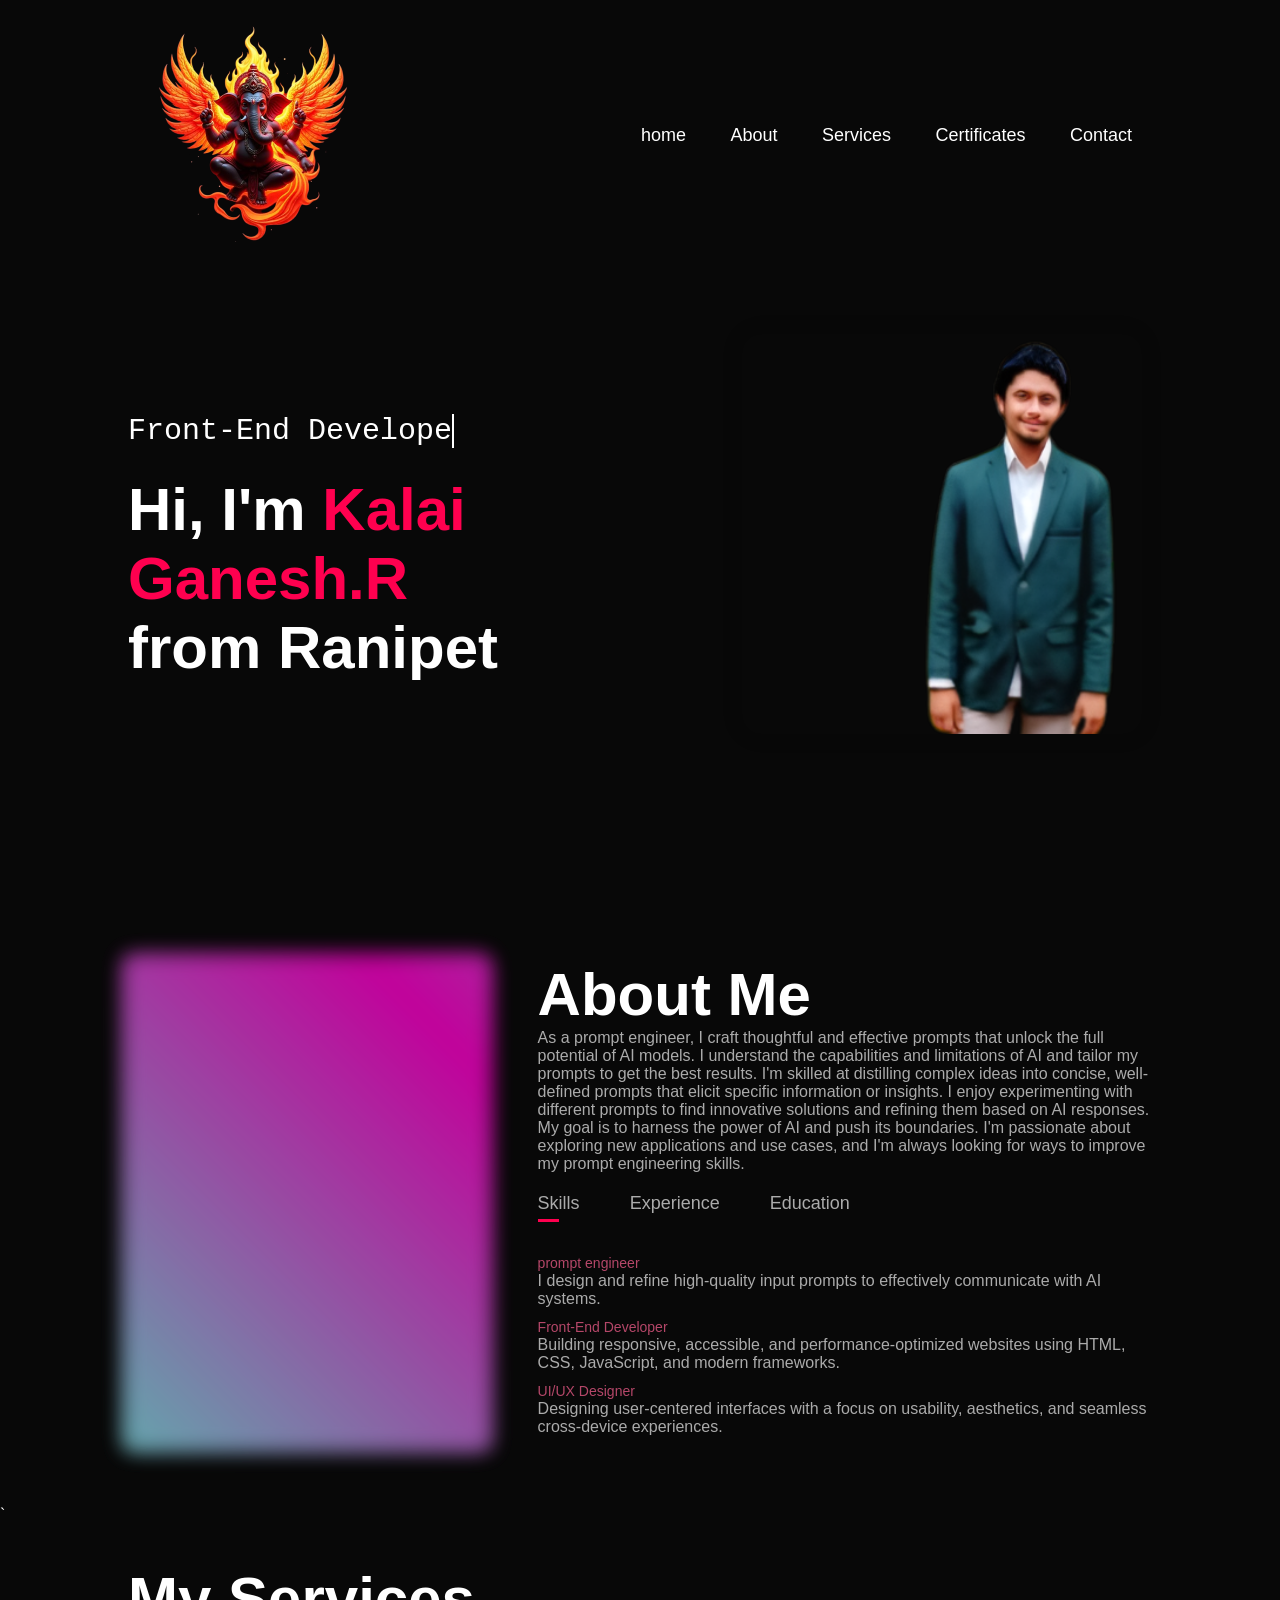
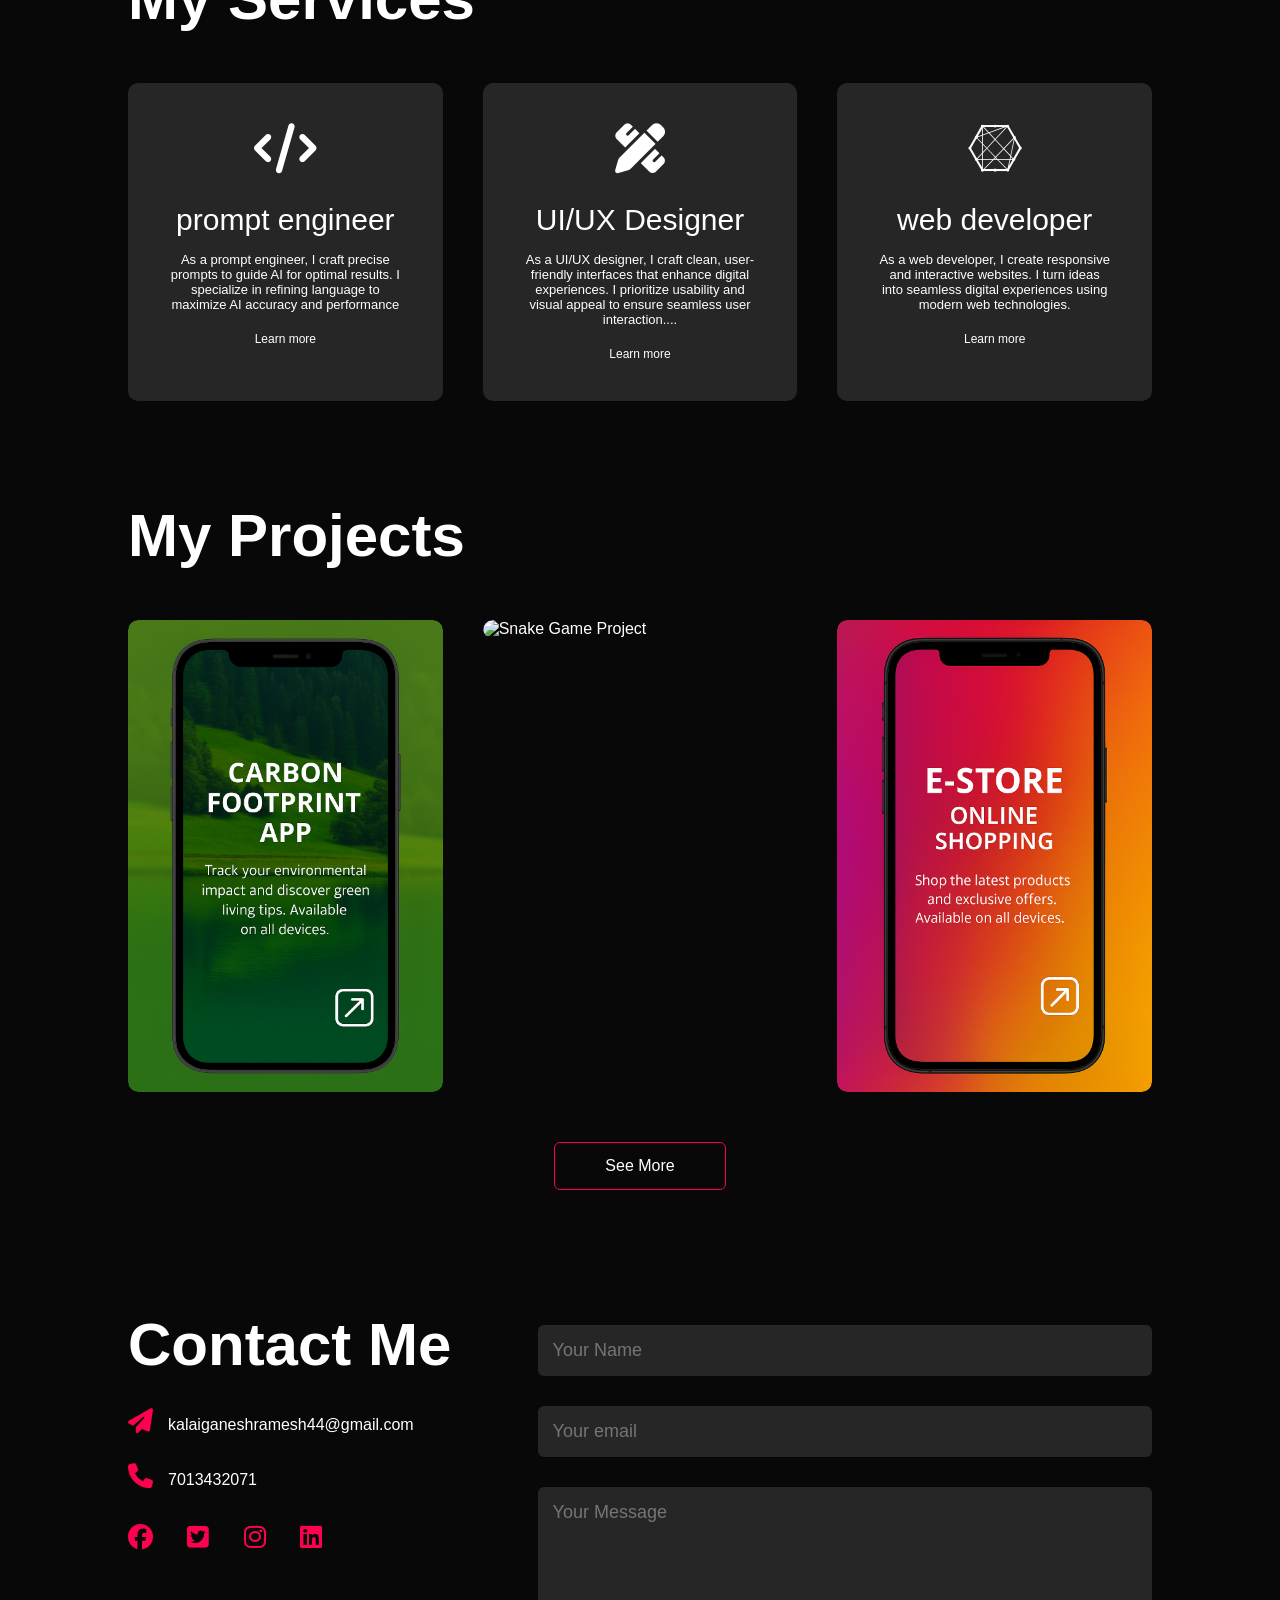
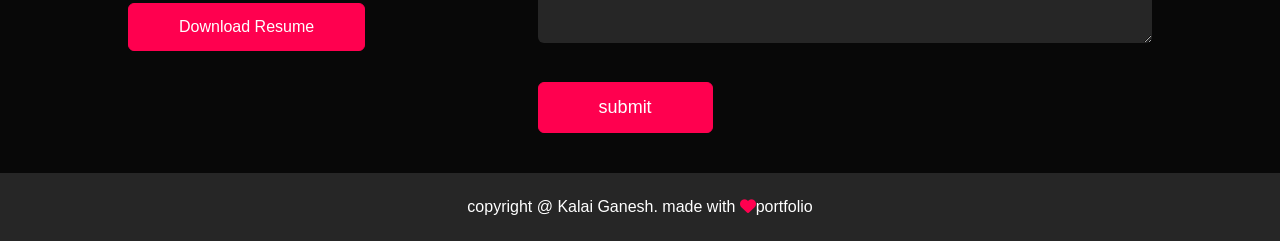
==== index.html @ 4d4c8717 "Add files via upload" ====
<!DOCTYPE html>
<html lang="en">
<head>
    <meta charset="UTF-8">
    <meta http-equiv="X-UA-Compatible" content="IE=edge">
    <meta name="viewport" content="width=device-width, initial-scale=1.0">
    <title>personal portfolio Website</title>
    <link rel="stylesheet" href="https://cdnjs.cloudflare.com/ajax/libs/font-awesome/6.6.0/css/all.min.css" integrity="sha512-Kc323vGBEqzTmouAECnVceyQqyqdsSiqLQISBL29aUW4U/M7pSPA/gEUZQqv1cwx4OnYxTxve5UMg5GT6L4JJg==" crossorigin="anonymous" referrerpolicy="no-referrer" />
    <link rel="stylesheet" href="styl.css">
    <script src="https://kit.fontawesome.com/0f7eb861dc.js" crossorigin="anonymous"></script>
    <script src="form-submit.js"></script>

    
</head>
<body>
 <div id="header">
    <div class="container">
        <nav>
            <img src="Logo.png" alt="logo">
            <ul id="sidemenu">
                <li><a href="#header">home</a></li>
                <li><a href="#about">About</a></li>
                <li><a href="#services">Services</a></li>
                <li><a href=ceritification.html">Certificates</a></li>
                <li><a href="#contact">Contact</a></li>
                <i class="fa-solid fa-times" onclick="closemenu()"></i>
            </ul>
            <i class="fa-solid fa-bars" onclick="openmenu()"></i>
        </nav>
        <div class="header-text">
            <div class="main-profile">
                <img src="profile pic.png" alt="Kalai Ganesh Profile Picture">
            </div>
            <p><span class="typing"></span></p>
            <h1>Hi, I'm <span>Kalai Ganesh.R</span><br> from Ranipet</h1>
        </div>

    </div>
 </div>  
 <div id="about">
    <div class="container">
        <div class="row">
            <div class="about-col-1  glow-wrapper">
                <img src="images/backgroung.img.jpg" alt="">
            </div>
            <div class="about-col-2">
                <h1 class="sub-title">About Me</h1>
                <p>
                    As a prompt engineer, I craft thoughtful and effective prompts that unlock the full potential of AI models. I understand the capabilities and limitations of AI and tailor my prompts to get the best results. I'm skilled at distilling complex ideas into concise, well-defined prompts that elicit specific information or insights. I enjoy experimenting with different prompts to find innovative solutions and refining them based on AI responses. My goal is to harness the power of AI and push its boundaries. I'm passionate about exploring new applications and use cases, and I'm always looking for ways to improve my prompt engineering skills.</p>
                   
                    <div class="tab-titles">
                        <p class="tab-links active-link" onclick="opentab('skills')">Skills</p>
                        <p class="tab-links" onclick="opentab('experience')">Experience</p>
                        <p class="tab-links" onclick="opentab('education')">Education</p>
                    </div>
                    <div class="tab-contents active-tab" id="skills">
                        <ul>
                            <li><span>prompt engineer</span><br>I design and refine high-quality input prompts to effectively communicate with AI systems.</li>
                            <li><span>Front-End Developer</span><br>Building responsive, accessible, and performance-optimized websites using HTML, CSS, JavaScript, and modern frameworks.</li>
                            <li><span>UI/UX Designer</span><br>Designing user-centered interfaces with a focus on usability, aesthetics, and seamless cross-device experiences.</li>
                            
                        </ul>
                    </div>
                    <div class="tab-contents" id="experience">
                        <ul>
                            <li><span>2024</span><br>I worked on a project focused on prompt engineering to develop Automated Document Editor ADE</li>
                            <li><span>2024</span><br>I worked on the project based on the Game Designer / Developer, Broad Based Games </li>
                                <li>• Developed a Displacement game using Godot Game Engine</li>
                                <li> • Created 3D models and Levels using Blender</li> 
                                <li>• Communicated and resolved bug fixes while implementing new features</li>  
                                
                                
                               
                            
                            <li><span>2025</span><br> 
                                <p>A classic Snake game built with HTML5 Canvas and JavaScript. Features include score tracking, increasing difficulty, and responsive controls. The game demonstrates object-oriented programming principles and canvas manipulation.</p>
                                </li>
                        </ul>
                    </div>
                    <div class="tab-contents" id="education">
                        <ul>
                            <li><span>2020</span><br>I have completed my secondary school certificate exam </li>
                            <li><span>2021-2022</span><br>I have completed my +1 and +2 mpc stream </li>
                            <li><span>2023-2026</span><br>I am pursuing a B.E in 3rd year in the CSE stream</li>
                        </ul>
                    </div>
              </div>
         </div>
    </div>
</div>` 

<div id="services">
    <div class="container">
        <h1 class="sub-title">My Services</h1>
        <div class="services-list">
            <div>
                <i class="fa-solid fa-code"></i>
                <h2>prompt engineer</h2>
                <p>As a prompt engineer, I craft precise prompts to guide AI for optimal results.
                    I specialize in refining language to maximize AI accuracy and performance</p>
                    <a href="#">Learn more</a>
            </div>  
             <div>
                <i class="fa-solid fa-pencil-ruler"></i>
                <h2>UI/UX Designer</h2>
                </p>As a UI/UX designer, I craft clean, user-friendly interfaces that enhance digital experiences.
                I prioritize usability and visual appeal to ensure seamless user interaction....</p>
                    <a href="#">Learn more</a>
            </div> 
            <div>
                <i class="fa-brands fa-connectdevelop"></i>
                 <h2>web developer</h2>
                <p>As a web developer, I create responsive and interactive websites.
                    I turn ideas into seamless digital experiences using modern web technologies.</p>

                    <a href="#">Learn more</a>
            </div>           
        </div>
    </div>
</div>

<div id="portfolio">
    <div class="container">
        <h1 class="sub-title">My Projects</h1>
        <div class="work-list">
            <div class="work">
                <img src="project-1.png" alt="">
                <div class="layer">
                    <h3>Carbon Footprint Calculator</h3>
                    <p>The Carbon Footprint Calculator helps users estimate their weekly CO₂ emissions based on daily habits like transport, energy use, diet, and waste.</p>
                    <a href="https://carbonfootprintcalculator10a.netlify.app/"><i class="fa-solid fa-arrow-up-right-from-square"></i></a>
                </div>
            </div>
            <div class="work">
                <img src="\Users\User\Desktop\portfolio\project-2.png" alt="Snake Game Project">
                <div class="layer">
                    <h3>Snake Game</h3>
                    <p>A classic Snake game built with HTML5 Canvas and JavaScript. Features include score tracking, increasing difficulty, and responsive controls. The game demonstrates object-oriented programming principles and canvas manipulation.</p>
                    <a href="https://snakegame2005.netlify.app/"><i class="fa-solid fa-arrow-up-right-from-square"></i></a>
                </div>
            </div>
            <div class="work">
                <img src="project-3.png" alt="">
                <div class="layer">
                    <h3>online Shopping App</h3>
                    <p>The app connects you to the talented people around the world. Download it from play store.</p>
                    <a href="https://e-storeonlineshoping.netlify.app/"><i class="fa-solid fa-arrow-up-right-from-square"></i></a>
                </div>
            </div>
        </div> 
        <a href="#" class="btn">See More</a>
    </div>
</div>

<div id="contact">
    <div class="container">
        <div class="row">
            <div class="contact-left">
                <h1 class="sub-title">Contact Me</h1>
                <p><i class="fa-solid fa-paper-plane"></i>kalaiganeshramesh44@gmail.com</p>
                <p><i class="fa-solid fa-phone"></i>7013432071</p>
                <div class="social-icons">
                    <a href="https://www.facebook.com/harsha.682172?mibextid=ZbWKwL ">
                        <i class="fa-brands fa-facebook"></i>
                    </a>
                    <a href="https://x.com/Harsha56858?t=t3wrtR_FodscFeopA_ozWg&s=09">
                        <i class="fa-brands fa-twitter-square"></i>
                    </a>
                    <a href="https://www.instagram.com/harsha56858/?utm_source=ig_web_button_share_sheet">
                        <i class="fa-brands fa-instagram"></i>
                    </a>
                    <a href="https://www.linkedin.com/in/Kalai Ganesh R ">
                        <i class="fa-brands fa-linkedin"></i>
                    </a>
                </div>
                <a href="Resume.pdf" download class="btn btn2">Download Resume</a>
            </div>
            <div class="contact-right">
                <form name="submit-to-google-sheet">
                    <input type="text" name="Name" placeholder="Your Name" required>
                    <input type="email" name="Email" placeholder="Your email" required>
                    <textarea name="Message" rows="6" placeholder="Your Message"></textarea>
                    <button type="submit" class="btn btn2">submit</button>
                </form>
                <span id="msg"></span>
            </div>
        </div>
    </div>
    <div class="copyright">    
        <p>copyright @ Kalai Ganesh. made with <i class="fa-solid fa-heart"></i>portfolio</p>
    </div>
</div>

<script>

    var tablinks = document.getElementsByClassName("tab-links");
    var tabcontents = document.getElementsByClassName("tab-contents");
    function opentab(tabname){
        for(tablink of tablinks){
            tablink.classList.remove("active-link");
        }
        for(tabcontent of tabcontents){
            tabcontent.classList.remove("active-tab");
        }
        event.currentTarget.classList.add("active-link");
        document.getElementById(tabname).classList.add("active-tab");
    }
    
</script>

<script>

var sidemenu  = document.getElementById("sidemenu");

function openmenu(){
    sidemenu.style.right = "0"
}
function closemenu(){
    sidemenu.style.right = "-200px"
}


</script>
<script>
    const scriptURL = 'https://script.google.com/macros/s/AKfycbwkbZH7fnjMhIbvQigYhfcAjQns1hPyXU6kXVGH4dH_a_J82ayLSZNzO9RSlVO1g07IzQ/exec'
    const form = document.forms['submit-to-google-sheet']
    const msg = document.getElementById("msg")
  
    form.addEventListener('submit', e => {
      e.preventDefault()
      fetch(scriptURL, { method: 'POST', body: new FormData(form)})
        .then(response =>{
            msg.innerHTML = "Message sent successfully"
            setTimeout(function(){
                msg.innerHTML =  ""
            },5000)
            form.reset()
        })
        .catch(error => console.error('Error!', error.message))
    })
  </script>







<script>
const roles = ["Front-End Developer", "UI/UX Designer", "Prompt Engineer"];
const typingElement = document.querySelector(".typing");
let roleIndex = 0;
let charIndex = 0;
let isDeleting = false;

function type() {
  const currentRole = roles[roleIndex];
  if (isDeleting) {
    charIndex--;
  } else {
    charIndex++;
  }

  typingElement.textContent = currentRole.substring(0, charIndex);

  if (!isDeleting && charIndex === currentRole.length) {
    setTimeout(() => isDeleting = true, 1000); // Pause before deleting
  } else if (isDeleting && charIndex === 0) {
    isDeleting = false;
    roleIndex = (roleIndex + 1) % roles.length;
  }

  setTimeout(type, isDeleting ? 50 : 100); // Typing/deleting speed
}

type();
</script>

</body>
</html>
---- styl.css ----
*{
    margin: 0;
    padding: 0;
    font-family: 'poppins', sans-serif;
    box-sizing: border-box;
}
html{
    scroll-behavior: smooth;
}
body{
    background: #080808;
    color: #fff;
}
#header{
    width: 100%;
    height: 100vh;
    background-image: url(images/background.png);
    background-size: cover;
    background-position: center;
    position: relative;
}
.container{
    padding: 10px 10%;
    position: relative;
}
nav img{
    width: 250px;
}

nav{
    display: flex;
    align-items: center;
    justify-content: space-between;
    flex-wrap: wrap;
}

.logo{
    width: 140px;
}

nav ul li{
    display: inline-block;
    list-style: none;
    margin: 10px 20px;
}

nav ul li a{
    color: #fff;
    text-decoration: none;
    font-size: 18px;
    position: relative;
}
nav ul li a::after{
    content: '';
    width: 0%;
    height: 3px;
    background: #ff004f;
    position: absolute;
    left: 0;
    bottom: -6px;
    transition: 0.5s;
}
nav ul li a:hover::after{
    width: 100%;
}
.header-text{
    position: relative;
    padding-right: 450px;
    margin-top: 15%;
    font-size: 30px;
    animation: fadeIn 1s ease-out;
    height: auto;
    min-height: 400px;
}

@keyframes fadeIn {
    from {
        opacity: 0;
    }
    to {
        opacity: 1;
    }
}

.header-text h1{
    font-size: 60px;
    margin-top: 20px;
    margin-bottom: 20px;
}
.header-text h1 span{
    color: #ff004f;
}
.header-text p {
    margin-top: 20px;
    margin-bottom: 20px;
}
#about{
    padding-top: 50px;
    padding-bottom: 50px;
    position: relative;
    z-index: 1;
    color: #ababab;
}
.row{
    display: flex;
    justify-content: space-between;
    flex-wrap: wrap;
}

.about-col-1{
    flex-basis: 35%;
}
.about-col-1 img{
    width: 100%;
    border-radius: 15px;
}
.about-col-2{
    flex-basis: 60%;
}

.sub-title{
    font-size: 60px;
    font-weight: 600;
    color: #fff;
}

.tab-titles{
    display: flex;
    margin: 20px 0 40px;
}
.tab-links{
    margin-right: 50px;
    font-size: 18px;
    font-weight: 500;
    cursor: pointer;
    position: relative;
}
.tab-links::after{
    content: '';
    width: 0;
    height: 3px;
    background: #ff004f;
    position: absolute;
    left: 0;
    bottom: -8px;
    transition: 0.5s;
}

.tab-links.active-link::after{
    width: 50%;
}

.tab-contents ul li{
    list-style: none;
    margin: 10px 0;
}
.tab-contents ul li span{
    color: #b54769;
    font-size: 14px;
}
.tab-contents{
    display: none;
}
.tab-contents.active-tab{
    display: block;
}
/* Services */
#services{
    padding: 30px 0;
}

.services-list{
    display: grid;
    grid-template-columns: repeat(auto-fit,minmax(240px, 1fr));
    grid-gap: 40px;
    margin-top: 50px;
    height: auto;
   
}
.services-list div{
    background: #262626;
    padding: 40px;
    font-size: 13px;
    font-weight: 300;
    border-radius: 10px;
    text-align: center;
    transition: background 0.5s, transform 0.5s
}
.services-list div i{
    font-size: 50px;
    margin-bottom: 30px;

}
.services-list div h2{
    font-size: 30px;
    font-weight: 500;
    margin-bottom: 15px;
}
.services-list div a{
    text-decoration: none;
    color: #fff;
    font-size: 12px;
    margin-top: 20px;
    display: inline-block;
}
.services-list div:hover{
    background: #ff004f;
    transform: translateY(-10px);
}
/* projects */
#portfolio{
    padding: 50px 0;
}
.work-list{
    display: grid;
    grid-template-columns: repeat(auto-fit,minmax(240px, 1fr));
    gap: 40px;
    margin-top: 50px;
}
.work{
    border-radius: 10px;
    position: relative;
    overflow: hidden;
}
.work img{
    width: 100%;
    border-radius: 10px;
    display: block;
    transition: transform  0.5s;
}
.layer{
    width: 100%;
    height: 0;
    background: linear-gradient(rgba(0,0,0,0.6), #ff004f);
    border-radius: 10px;
    position: absolute;
    left: 0;
    bottom: 0;
    overflow: hidden;
    display: flex;
    align-items: center;
    justify-content: center;
    flex-direction: column;
    padding: 0 40px;
    text-align: center;
    font-size: 14px;
    transition: height  0.5s;
}
.layer h3{
    font-weight: 500;
    margin-bottom: 20px;
}
.layer a{
    margin-top: 20px;
    color: #ff004f;
    text-decoration: none;
    font-size: 18px;
    line-height: 60px;
    background: #fff;
    width: 60px;
    height: 60px;
    border-radius: 50%;
    text-align: center;
}
.work:hover img{
    transform: scale(1.1);
}
.work:hover .layer{
    height: 100%;
}
.btn{
    display: block;
    margin: 50px auto;
    width: fit-content;
    border: 1px solid #ff004f;
    padding: 14px 50px;
    border-radius: 6px;
    text-decoration: none;
    color: #fff;
    transition: background o.5s;
}
.btn:hover{
    background: #ff004f;

}

.contact-left{
    flex-basis: 35%;
}
.contact-right{
    flex-basis: 60%;       
}
.contact-left p{
    margin-top: 30px;
}
.contact-left i{
    color: #ff004f;
    margin-right: 15px;
    font-size: 25px;
}
.social-icons{
    margin-top: 30px;
}
.social-icons a{
    text-decoration: none;
    font-size: 30px;
    margin-right: 15px;
    color: #ababab;
    display: inline-block;
    transition: transform 0.5s;
}
.social-icons a:hover{
    color: #ff004f;
    transform: translateY(-5px);
}
.btn.btn2{
    display: inline-block;
    background: #ff004f;
}
.contact-right form{
    width: 100%;
}
form input,form textarea{
    width: 100%;
    border: 0;
    outline: none;
    background: #262626;
    padding: 15px;
    margin: 15px 0;
    color: #fff;
    font-size: 18px;
    border-radius: 6px;
}
form .btn2{
    padding: 14px 60px;
    font-size: 18px;
    margin-top: 20px;
    cursor: pointer;
}
.copyright{
    width: 100%;
    text-align: center;
    padding: 25px 0;
    background: #262626;
    font-weight: 300;
    margin-top: 20px;
}
.copyright i{
    color: #ff004f;
}

nav .fa-solid{
    display: none;
}

@media only screen  and (max-width: 600px) {
   #header{
    background-image: url(images/photobgm.png.jpg);
   } 
   .header-text{
    margin-top: 100%;
    font-size: 16px;
   }
   .header-text h1{
    font-size: 30px;
   }
   nav .fa-solid{
    display: block;
    font-size: 25px;
   }
   nav ul{
    background: #ff004f;
    position: fixed;
    top: 0;
    right: -200px;
    width: 200px;
    height: 100vh;
    padding-top: 50px;
    z-index: 2;
    transition: right 0.5s;
   }
   nav ul li{
    display: block;
    margin: 25px;
   }
   nav ul .fa-solid{
    position: absolute;
    top: 25px;
    left: 25px;
    cursor: pointer;
   }
   .sub-title{
    font-size: 40px;
   }
   .about-col-1, .about-col-2{
    flex-basis: 100%;
   }
   .about-col-1{
    margin-bottom: 30px;
   }
   .about-col-2{
    font-size: 14px;
   }
   .tab-links{
    font-size: 16px;
    margin-right: 20px;
   }
   .contact-left, .contact-right{
    flex-basis: 100%;
   }
   .copyright{
    font-size: 14px;
   }
} 
#msg{
    color: #61b752;
    margin-top: -40px;
    display: block;
}

/* glowing bg */
.glow-wrapper {
    position: relative;
    display: inline-block;
}

.glow-wrapper::before,
.glow-wrapper::after {
    content: '';
    position: absolute;
    top: -5px;
    left: -5px;
    width: calc(100% + 10px);
    height: calc(100% + 10px);
    border-radius: 10px;
    z-index: -1;
    background: linear-gradient(45deg, #ff004f, #6effe7, #ff00cc, #6effe7);
    background-size: 300% 300%;
    animation: glowing 10s linear infinite;
    filter: blur(10px); /* reduced from 20px */
    opacity: 0.5;       /* slightly dimmer */
}


/* Adjust the job role text */
.typing {
  border-right: 2px solid #fff;
  white-space: nowrap;
  overflow: hidden;
  display: inline-block;
  animation: blink 0.7s infinite;
  font-family: monospace;
}

@keyframes blink {
  0%, 100% { border-color: transparent; }
  50% { border-color: white; }
}

.profile-pic {
    width: 45px;
    height: 45px;
    border-radius: 50%;
    overflow: hidden;
    border: 2px solid #ff004f;
    position: absolute;
    right: 60px;
    top: 15px;
    z-index: 100;
    transition: transform 0.3s ease;
}

.profile-pic:hover {
    transform: scale(1.1);
}

.profile-pic img {
    width: 200%;
    height: 100%;
    object-fit: cover;
}

.main-profile {
    width: 400px;
    height: 400px;
    position: absolute;
    right: 10px;
    top: 30%;
    transform: translateY(-50%);
    border-radius: 20px;
    overflow: hidden;
    box-shadow: 0 0 20px rgba(0, 0, 0, 0.2);
    transition: transform 0.3s ease;
    animation: slideDown 1s ease-out forwards;
    will-change: transform;
}

@keyframes slideDown {
    0% {
        transform: translateY(-100%);
        opacity: 0;
    }
    100% {
        transform: translateY(-50%);
        opacity: 1;
    }
}

.main-profile:hover {
    transform: translateY(-50%) scale(1.02);
}

.main-profile img {
    width: 150%;
    height: 150%;
    object-fit: cover;
    transform: translateZ(0);
    backface-visibility: hidden;
}

.skills-slideshow {
    position: relative;
    width: 100%;
    height: 300px;
    overflow: hidden;
}

.skill-slide {
    position: absolute;
    width: 100%;
    height: 100%;
    opacity: 0;
    transition: opacity 0.5s ease-in-out;
    text-align: center;
    padding: 20px;
    display: flex;
    flex-direction: column;
    align-items: center;
    justify-content: center;
}

.skill-slide.active {
    opacity: 1;
}

.skill-slide i {
    font-size: 50px;
    color: #ff004f;
    margin-bottom: 20px;
}

.skill-slide h3 {
    font-size: 24px;
    margin-bottom: 15px;
    color: #fff;
}

.skill-slide p {
    font-size: 16px;
    color: #ababab;
    max-width: 600px;
}

.slideshow-controls {
    display: flex;
    justify-content: center;
    align-items: center;
    margin-top: 20px;
    gap: 20px;
}

.prev-btn, .next-btn {
    background: #ff004f;
    color: #fff;
    border: none;
    width: 40px;
    height: 40px;
    border-radius: 50%;
    cursor: pointer;
    transition: transform 0.3s ease;
}

.prev-btn:hover, .next-btn:hover {
    transform: scale(1.1);
}

.slide-dots {
    display: flex;
    gap: 10px;
}

.dot {
    width: 12px;
    height: 12px;
    border-radius: 50%;
    background: #ababab;
    cursor: pointer;
    transition: background-color 0.3s ease;
}

.dot.active {
    background: #ff004f;
}
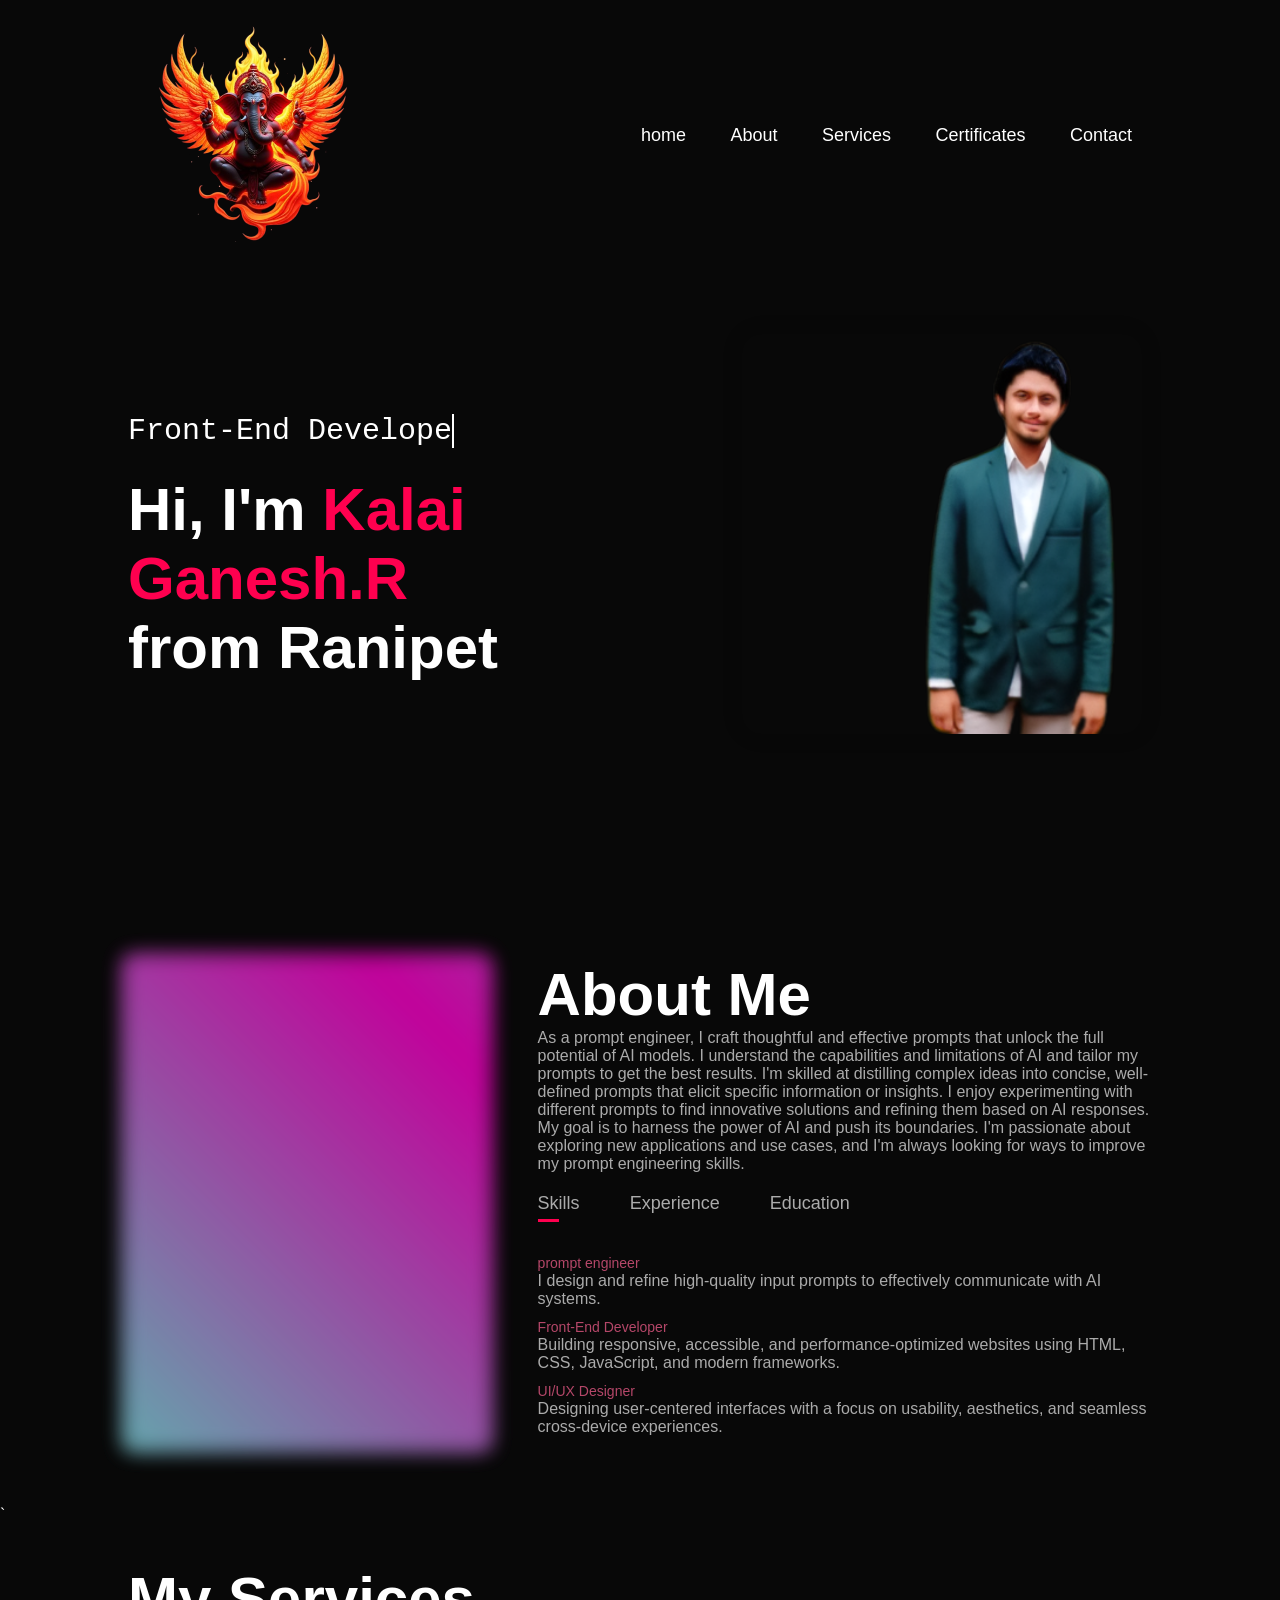
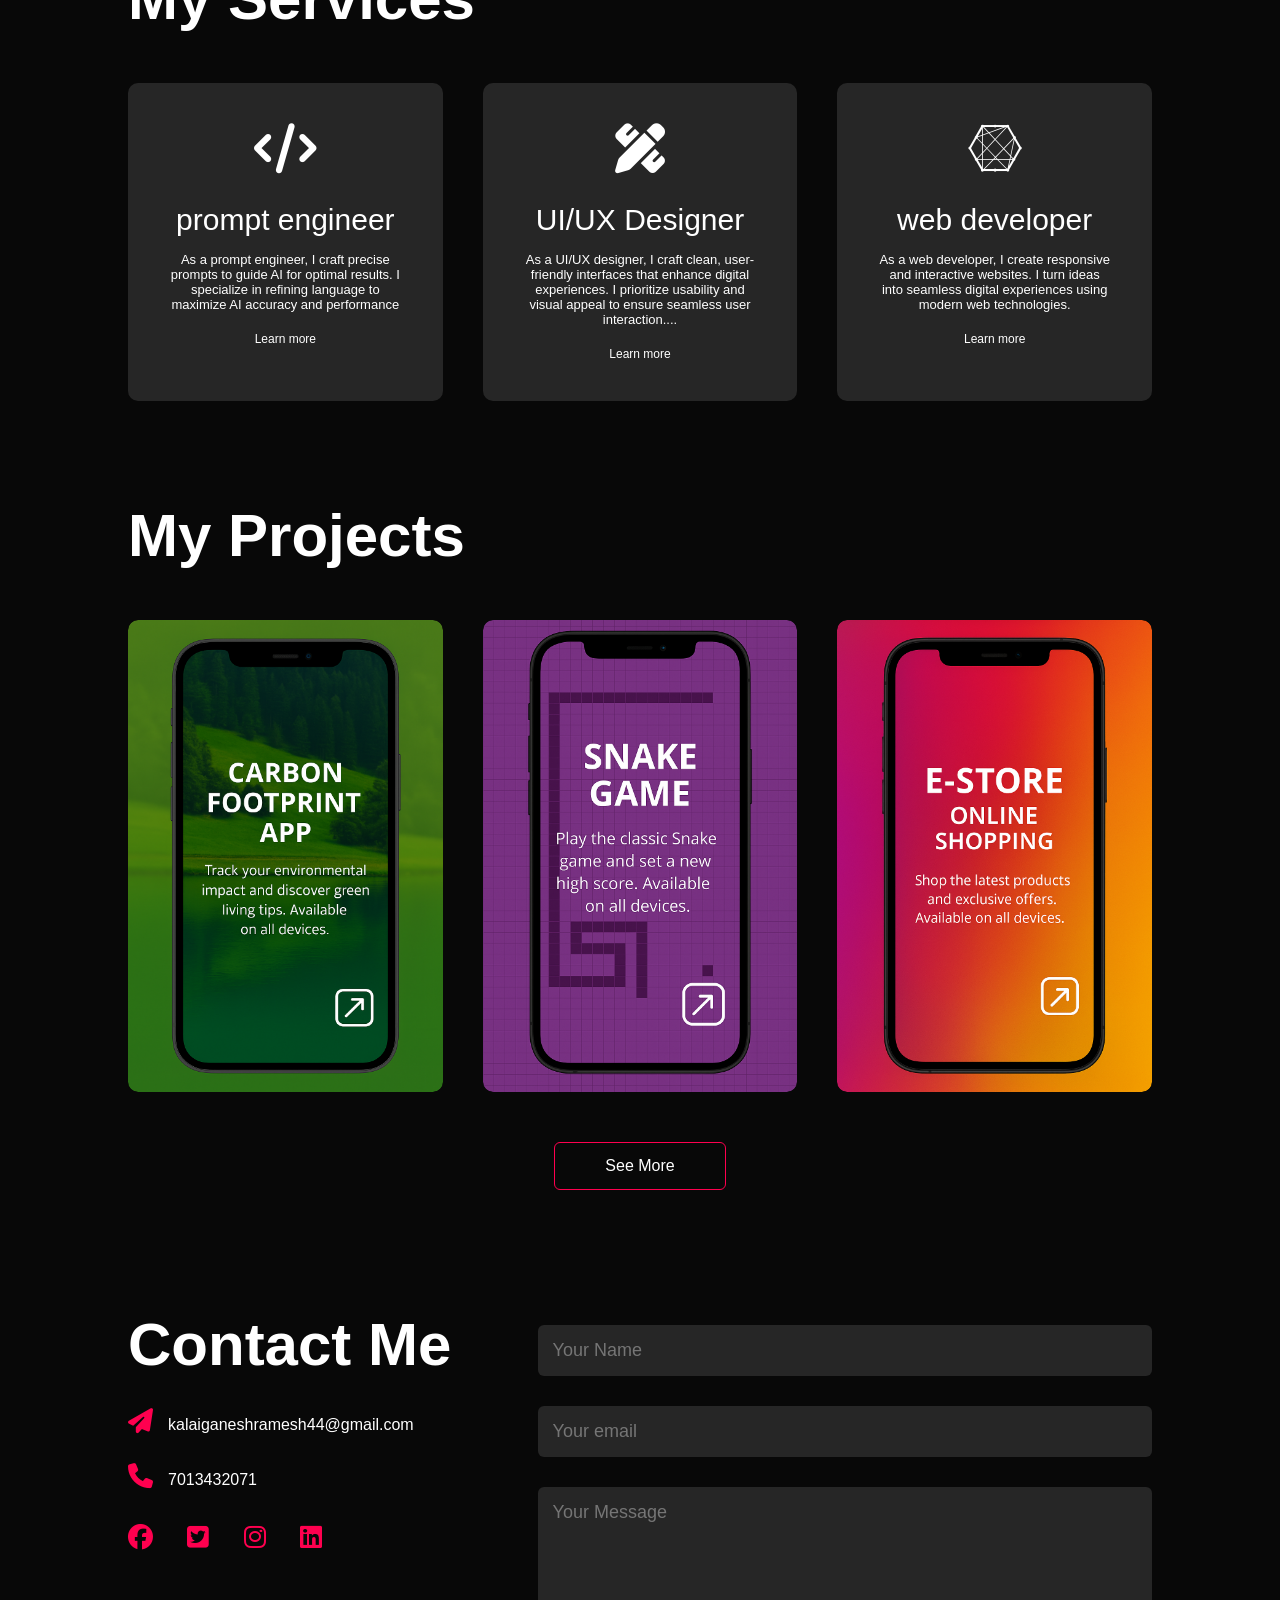
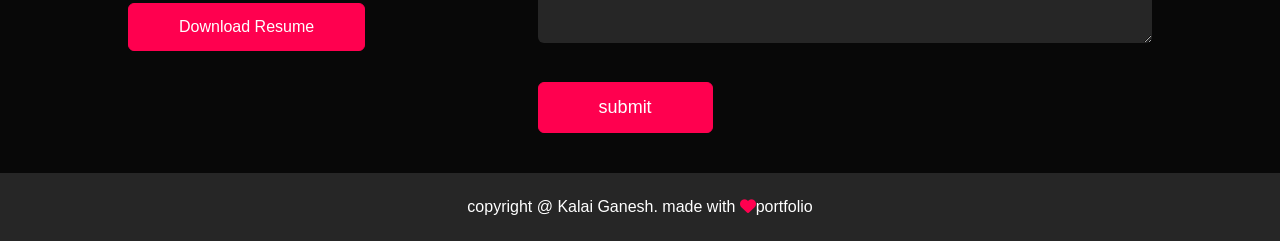
==== commit 2a4037be: "Update index.html" ====
--- a/index.html
+++ b/index.html
@@ -132,7 +132,7 @@
                 </div>
             </div>
             <div class="work">
-                <img src="\Users\User\Desktop\portfolio\project-2.png" alt="Snake Game Project">
+                <img src="project-2.png" alt="Snake Game Project">
                 <div class="layer">
                     <h3>Snake Game</h3>
                     <p>A classic Snake game built with HTML5 Canvas and JavaScript. Features include score tracking, increasing difficulty, and responsive controls. The game demonstrates object-oriented programming principles and canvas manipulation.</p>
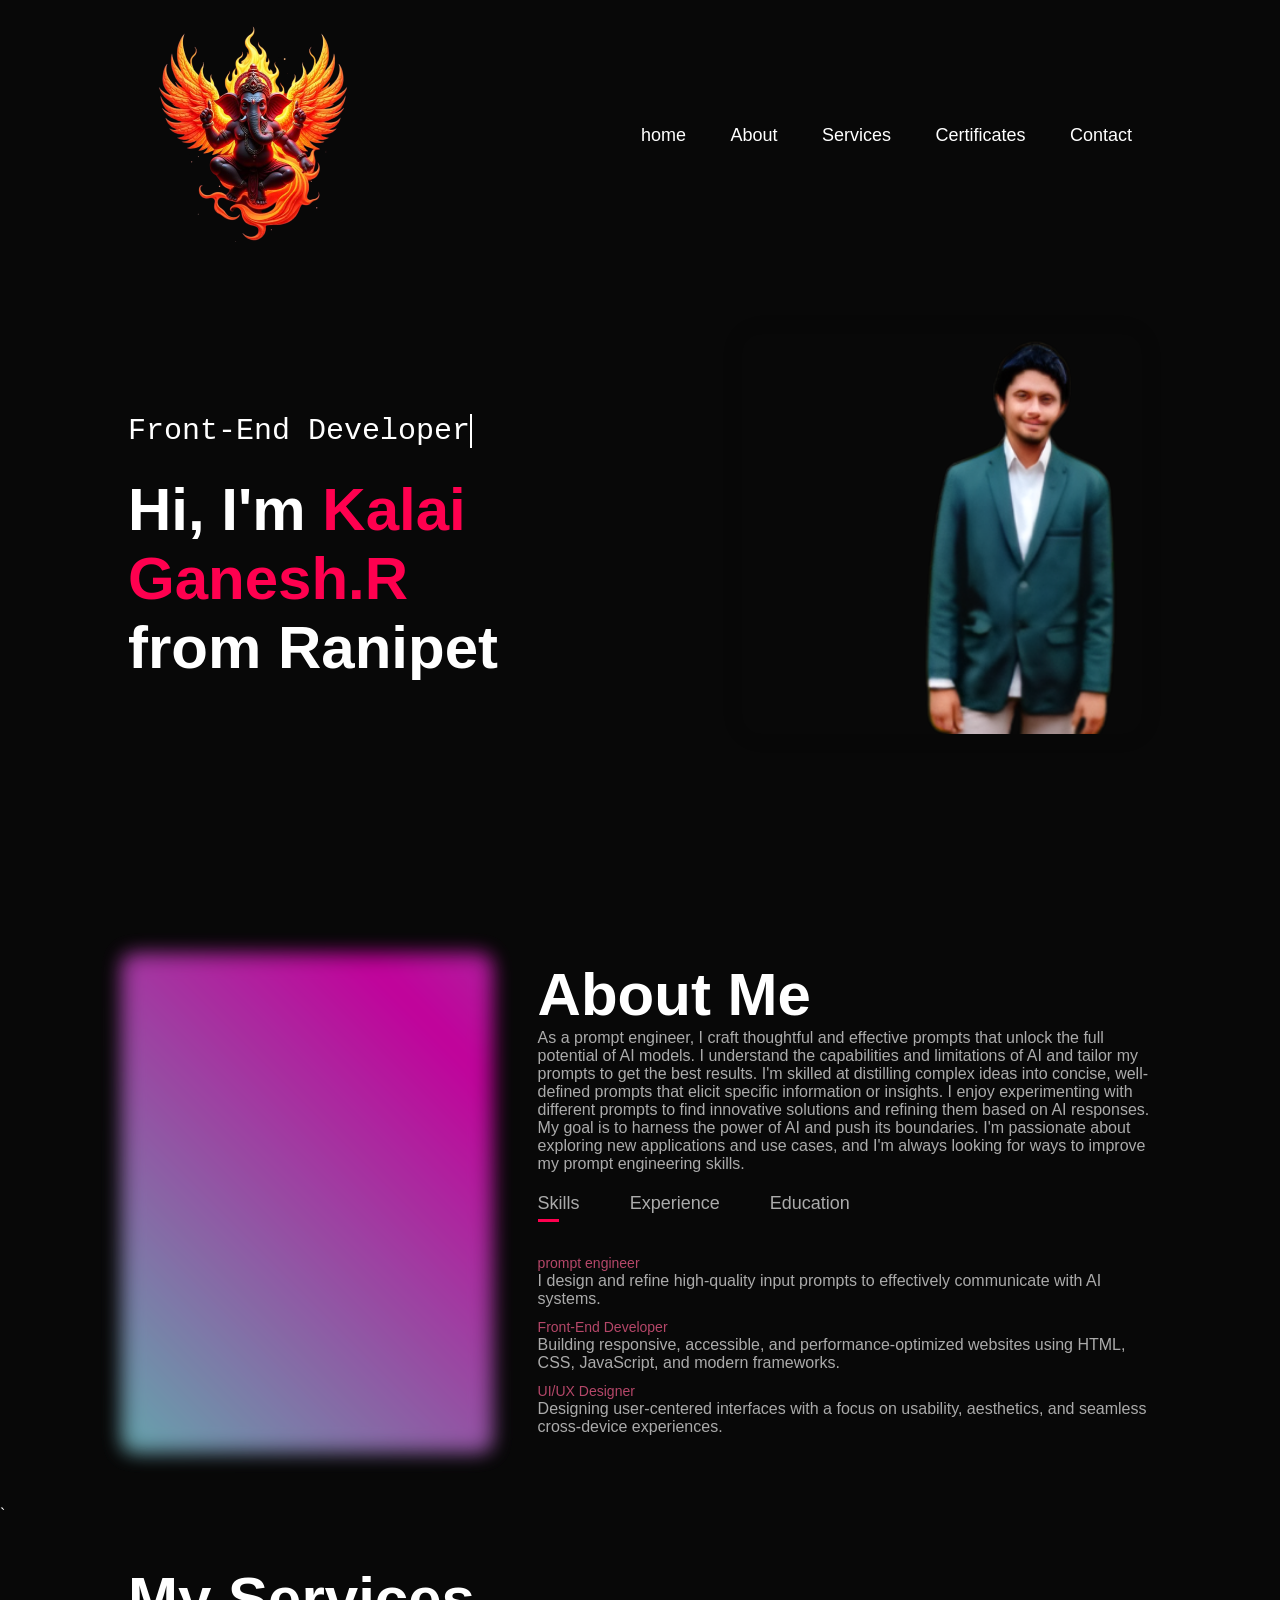
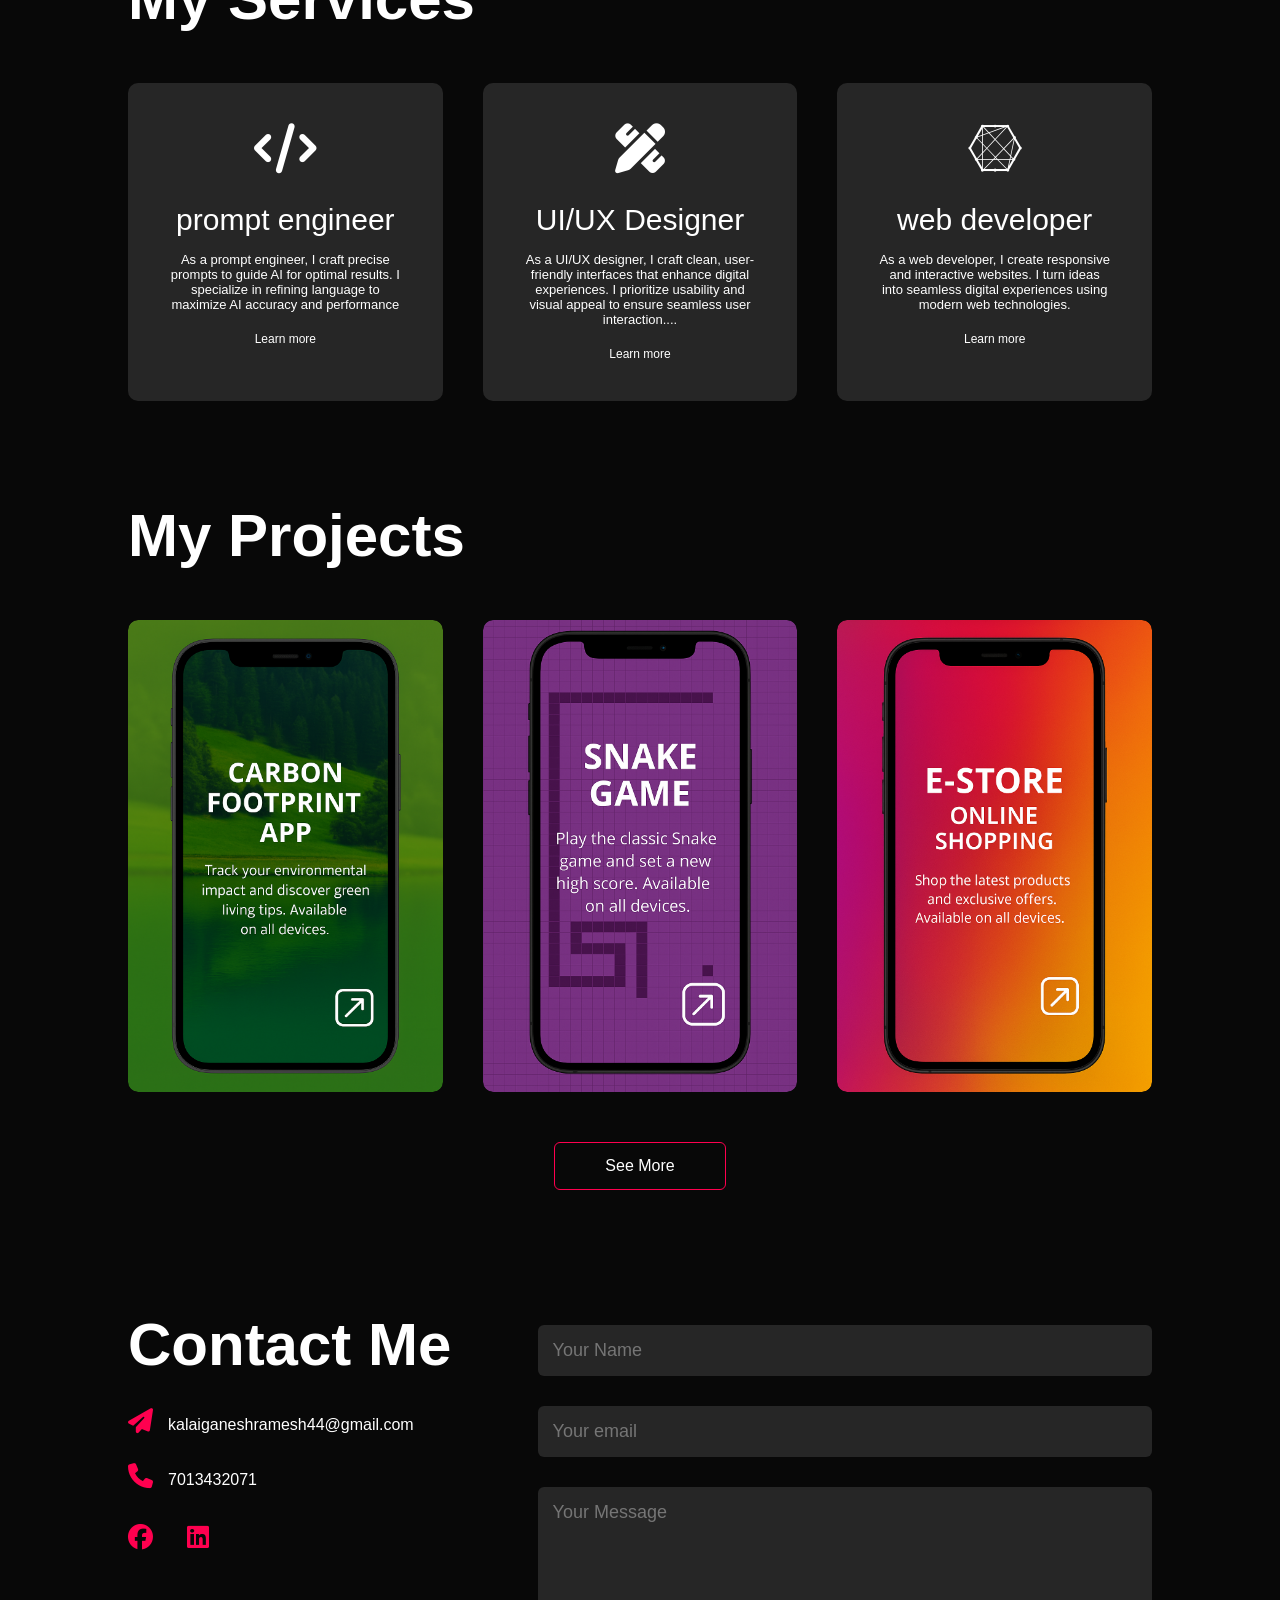
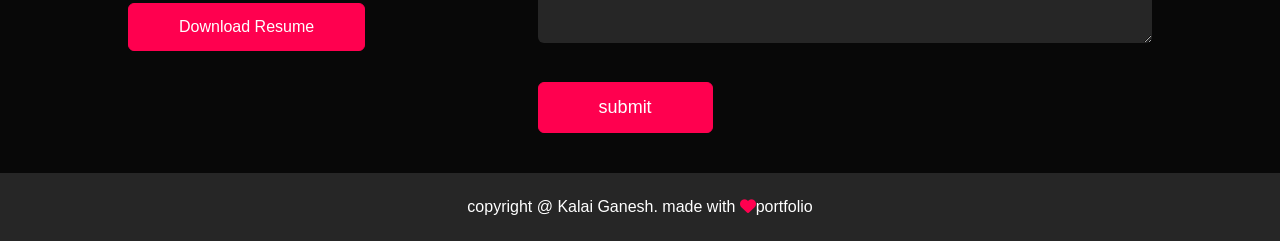
==== commit f7ee18a7: "Add files via upload" ====
--- a/index.html
+++ b/index.html
@@ -21,7 +21,7 @@
                 <li><a href="#header">home</a></li>
                 <li><a href="#about">About</a></li>
                 <li><a href="#services">Services</a></li>
-                <li><a href=ceritification.html">Certificates</a></li>
+                <li><a href="ceritification.html">Certificates</a></li>
                 <li><a href="#contact">Contact</a></li>
                 <i class="fa-solid fa-times" onclick="closemenu()"></i>
             </ul>
@@ -160,16 +160,11 @@
                 <p><i class="fa-solid fa-paper-plane"></i>kalaiganeshramesh44@gmail.com</p>
                 <p><i class="fa-solid fa-phone"></i>7013432071</p>
                 <div class="social-icons">
-                    <a href="https://www.facebook.com/harsha.682172?mibextid=ZbWKwL ">
+                    <a href="https://www.facebook.com/profile.php?id=100070446142630">
                         <i class="fa-brands fa-facebook"></i>
                     </a>
-                    <a href="https://x.com/Harsha56858?t=t3wrtR_FodscFeopA_ozWg&s=09">
-                        <i class="fa-brands fa-twitter-square"></i>
-                    </a>
-                    <a href="https://www.instagram.com/harsha56858/?utm_source=ig_web_button_share_sheet">
-                        <i class="fa-brands fa-instagram"></i>
-                    </a>
-                    <a href="https://www.linkedin.com/in/Kalai Ganesh R ">
+                    
+                    <a href="www.linkedin.com/in/kalai-ganesh-r2005">
                         <i class="fa-brands fa-linkedin"></i>
                     </a>
                 </div>
